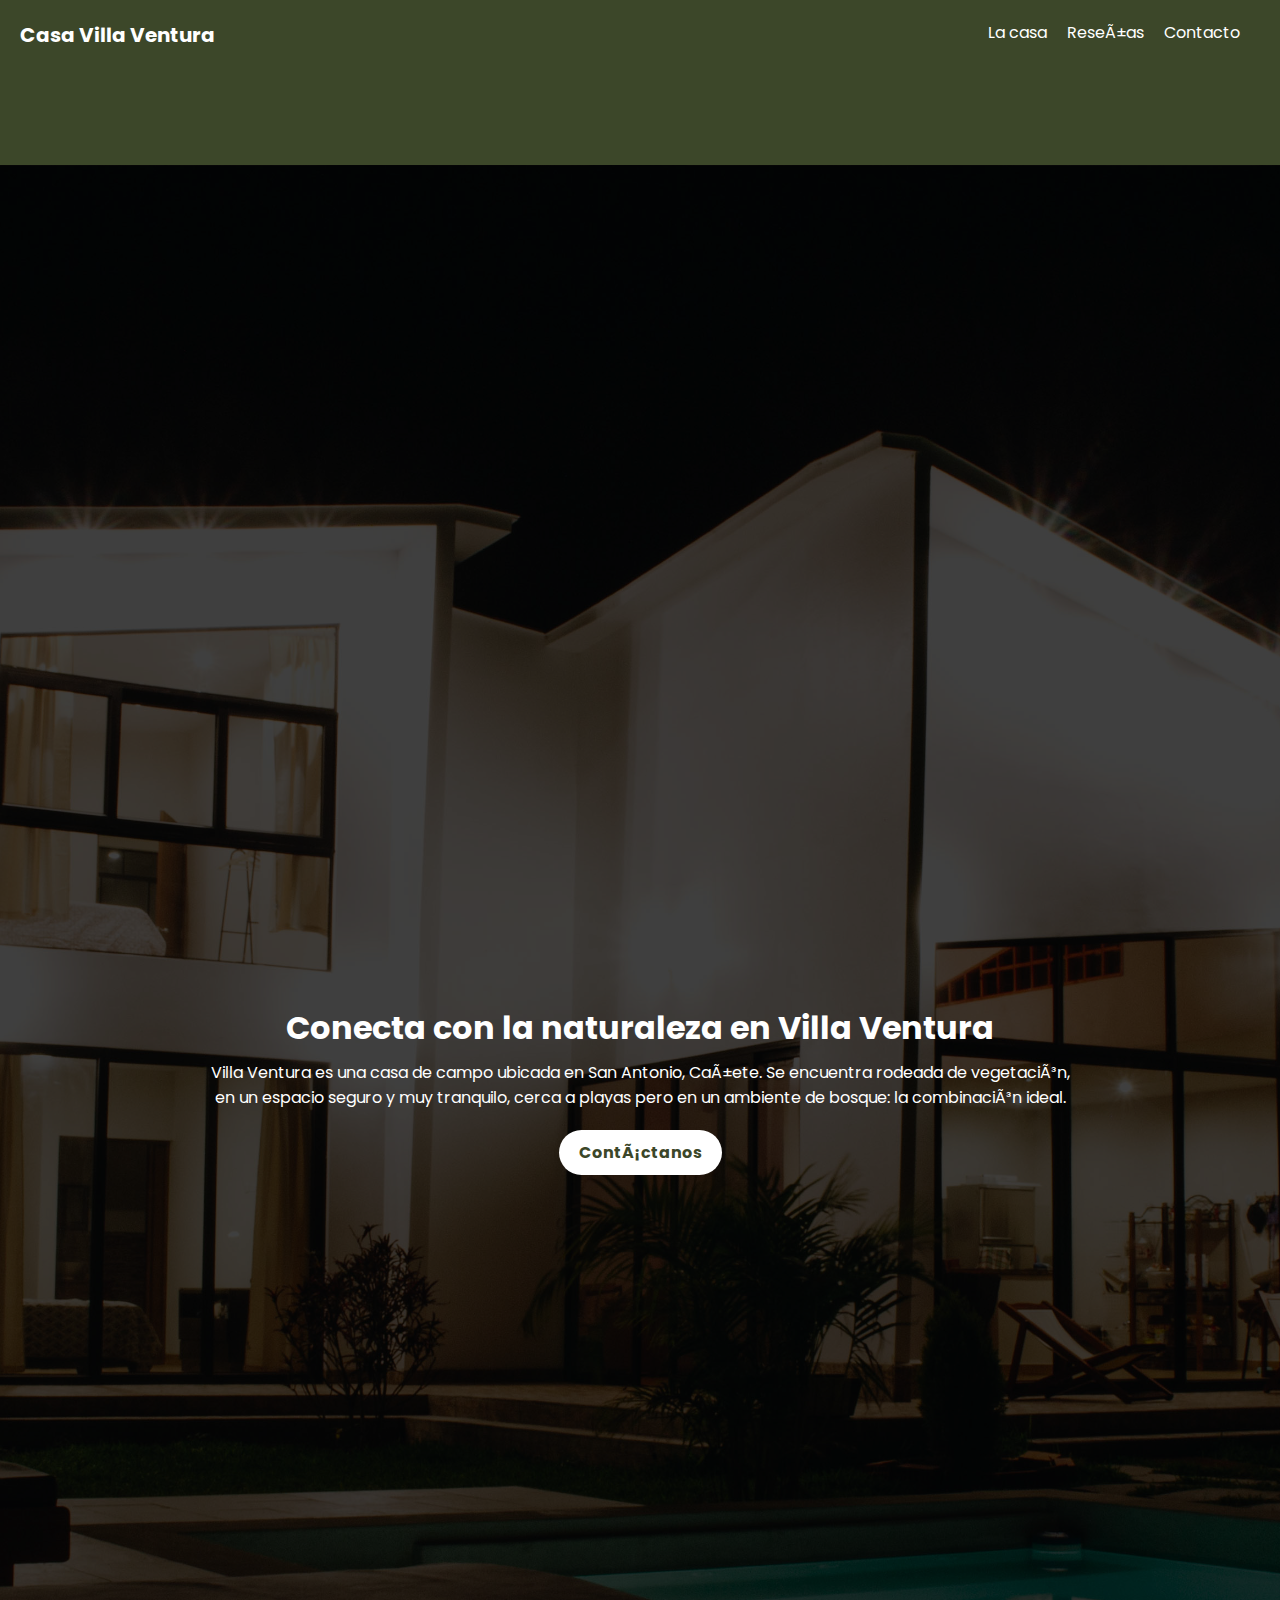
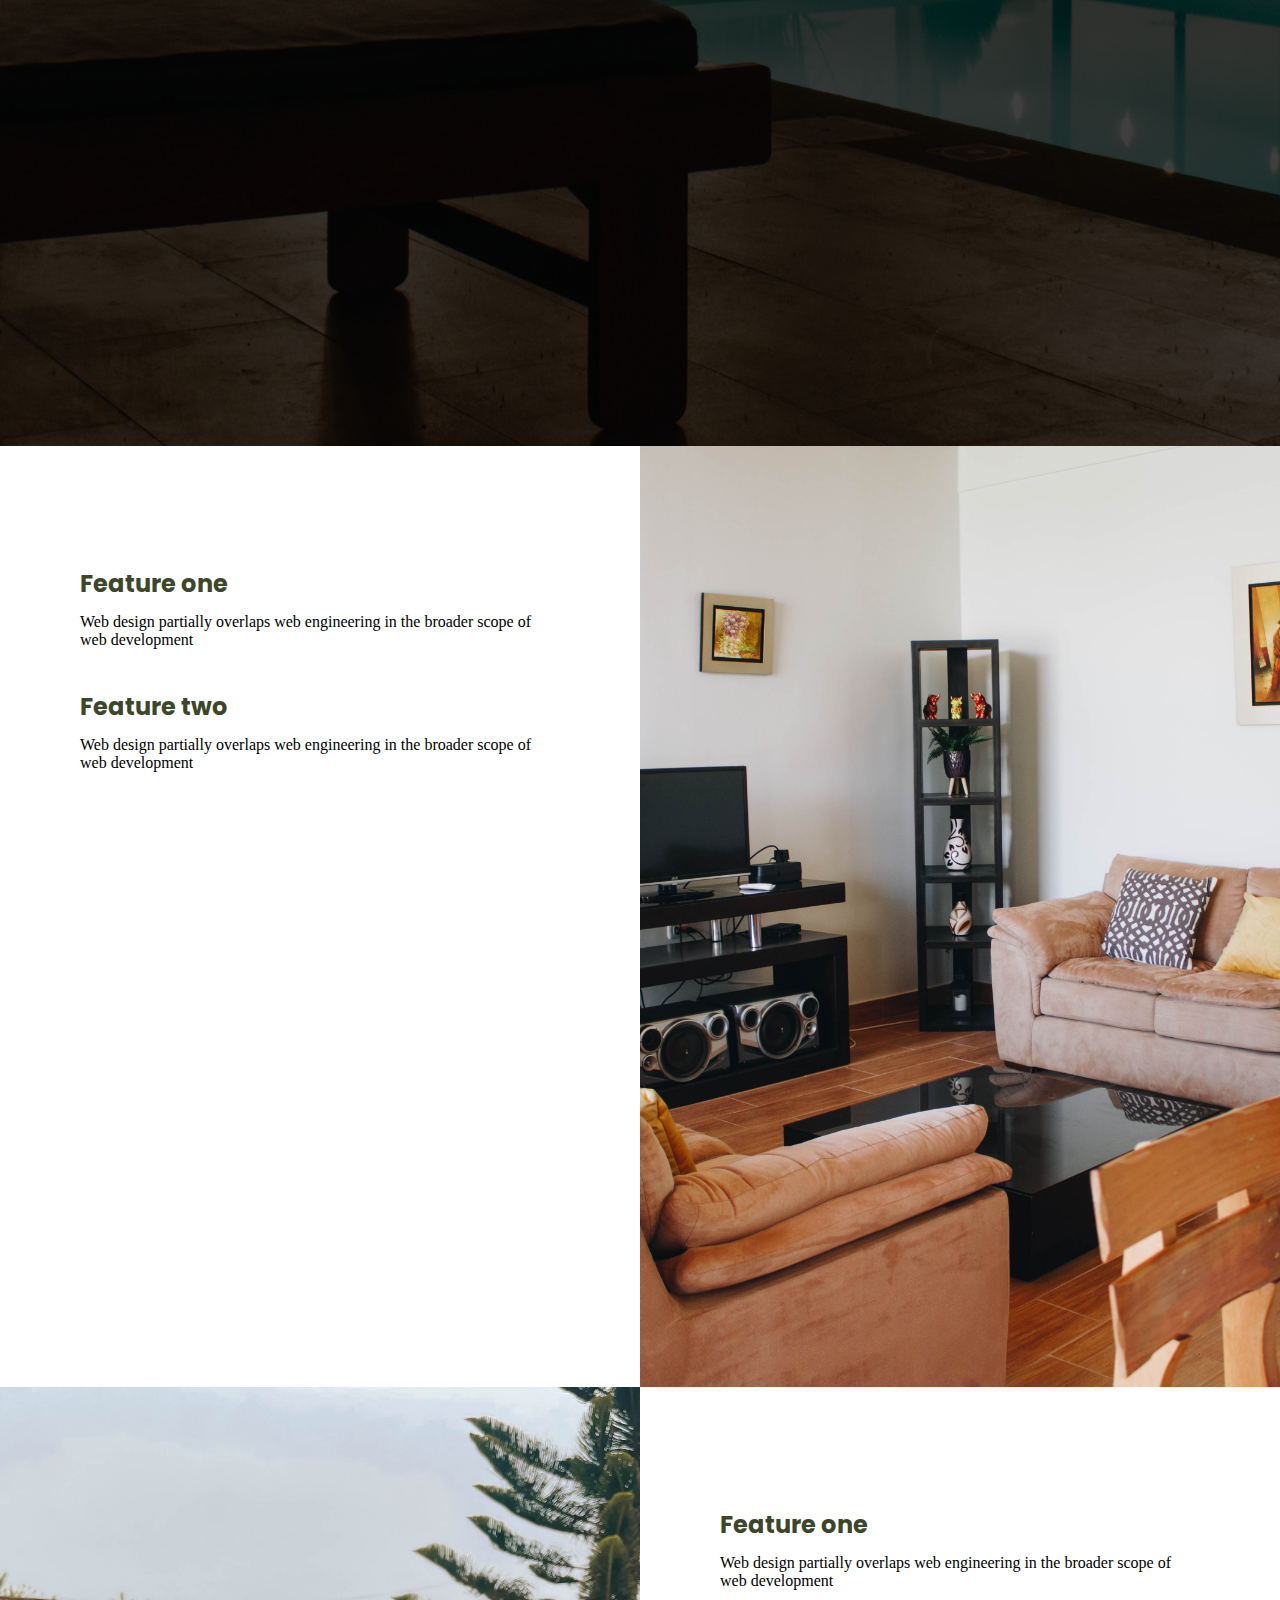
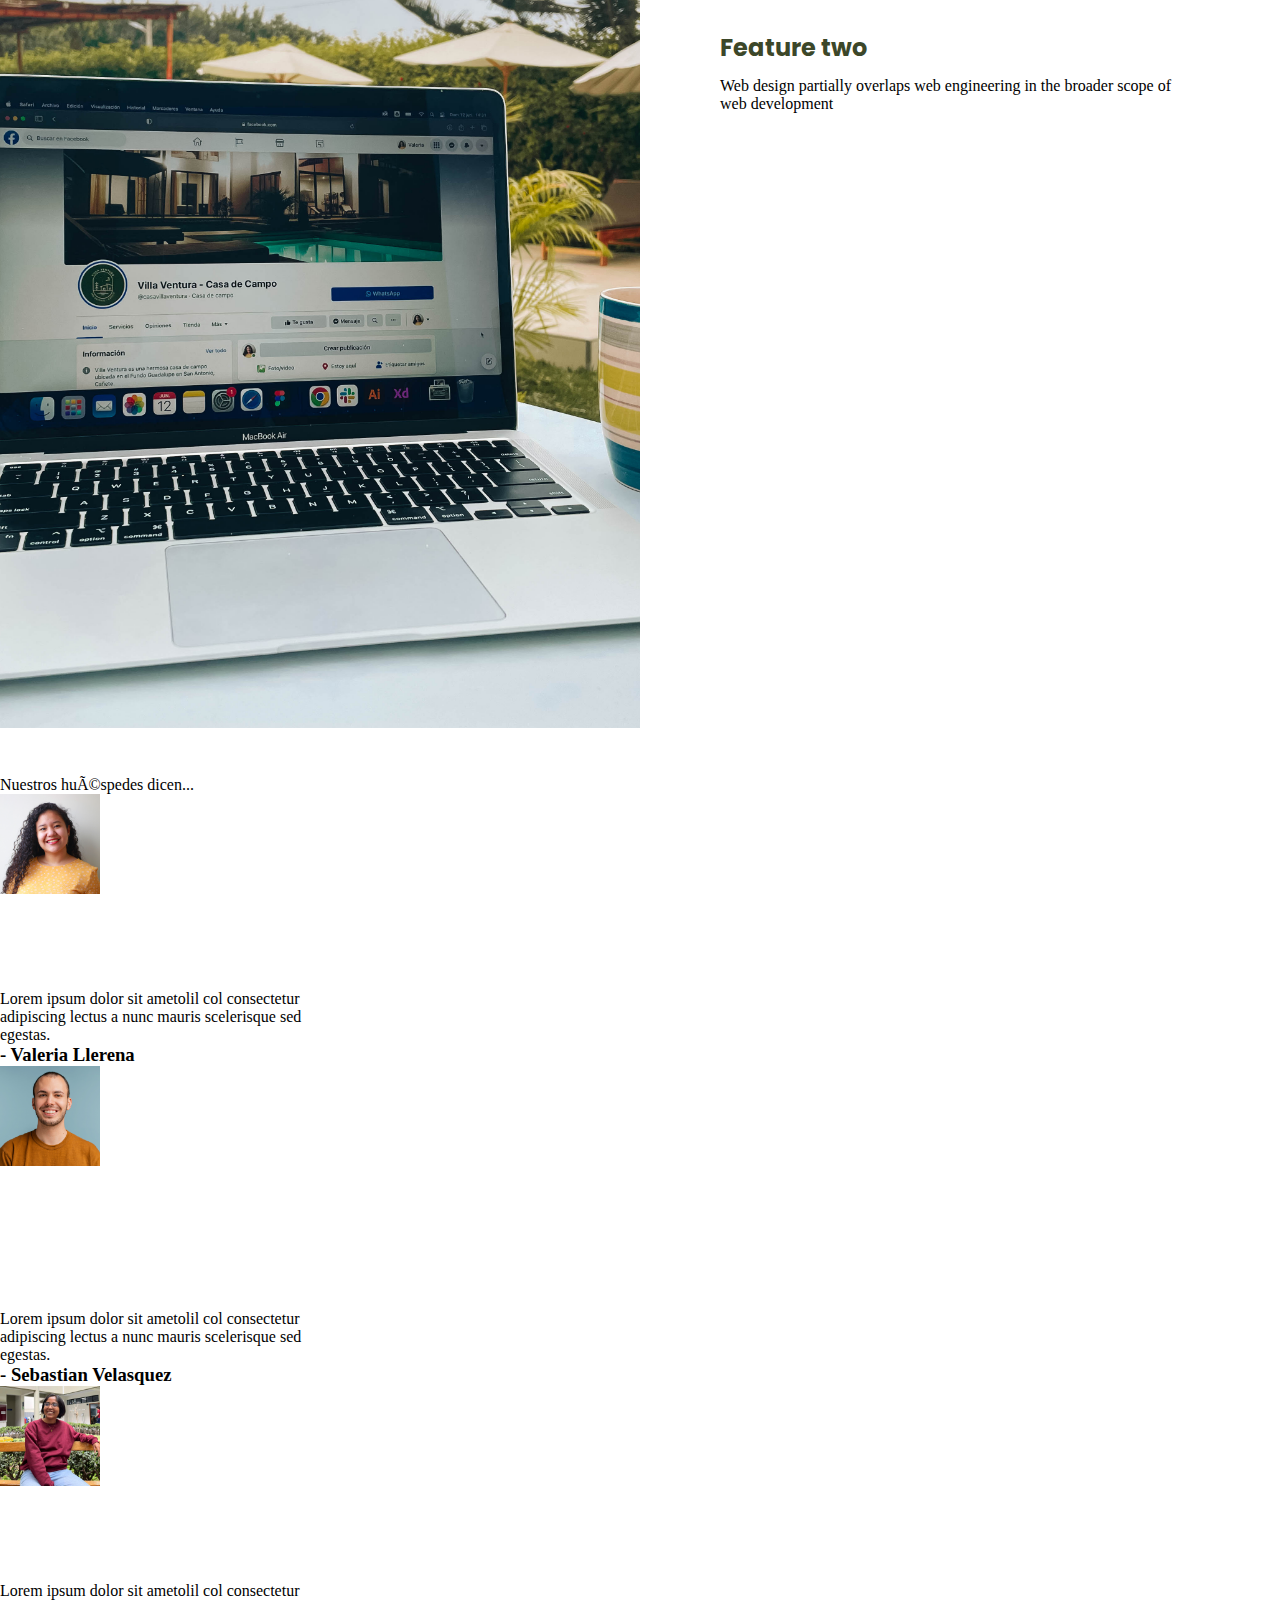
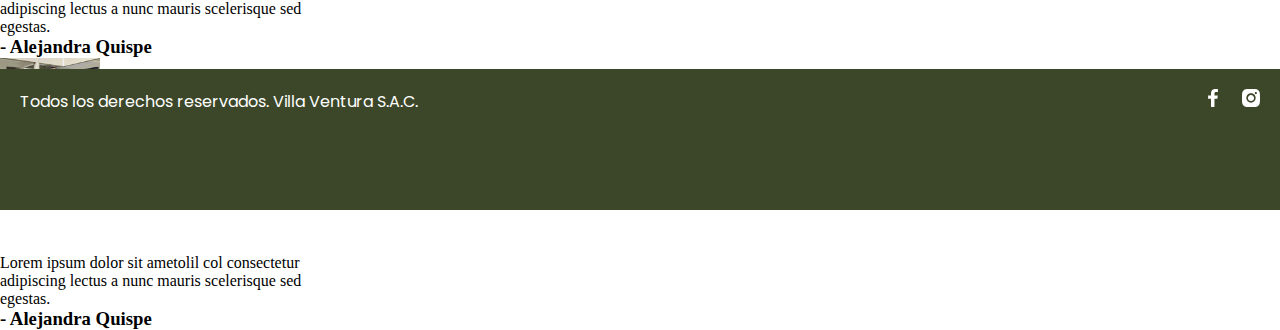
==== Entrega 2/index.html @ eec4da90 "v.0.0.1" ====
<html>
    <head>
        <link rel="icon" href="">
        <link rel="stylesheet" href="css/style.css">
        <title>Casa Villa Ventura</title>
        <meta charset=UTF-8″>
        <link rel="preconnect" href="https://fonts.googleapis.com">
    <link rel="preconnect" href="https://fonts.gstatic.com" crossorigin>
    <link href="https://fonts.googleapis.com/css2?family=Poppins:ital,wght@0,100;0,200;0,300;0,400;0,500;0,600;0,700;0,800;0,900;1,100;1,200;1,300;1,400;1,500;1,600;1,700;1,800;1,900&display=swap" rel="stylesheet">
        <meta name="viewport" content="width=device-width, initial-scale=1.0">
    </head>
    <body>
        <div class=grid-layout>
            <div class="header">
                <h1>Casa Villa Ventura</h1>
                <div>
                    <a class="indice" href="#Contacto">Contacto</a>
                    <a class="indice" href="#Reseñas">Reseñas</a>
                    <a class="indice" href="#La casa">La casa</a>
                </div>
            </div>
            <div id="La casa" class="main">
                <div class="info-title">
                    <h2>Conecta con la naturaleza en Villa Ventura</h2>
                    <p>Villa Ventura es una casa de campo ubicada en San Antonio, Cañete. Se encuentra rodeada de vegetación, en un espacio seguro y muy tranquilo, cerca a playas pero en un ambiente de bosque: la combinación ideal.</p>
                    <a href="contacto.html"><button>Contáctanos</button></a>
                </div>
            </div>
                    <div class="text-1">
                        <h3>Feature one</h3>
                        <p>Web design partially overlaps web engineering in the broader scope of web development</p>
                        <h3>Feature two</h3>
                        <p>Web design partially overlaps web engineering in the broader scope of web development</p>
                    </div>
                
                    <div class="picture-1"> 
                    </div>
                    
                    <div class="picture-2"> 
                    </div>

                    <div class="text-2">
                        <h3>Feature one</h3>
                        <p>Web design partially overlaps web engineering in the broader scope of web development</p>
                        <h3>Feature two</h3>
                        <p>Web design partially overlaps web engineering in the broader scope of web development</p>
                    </div>
                <div id="Reseñas"> 
                    <h2>Reseñas</h2>
                    <p>Nuestros huéspedes dicen... </p>
                    <div class="contenedor valeria">
                        <img height="100" src="multimedia/Foto_Val.png">
                        <h2>“Una casa asombrosa”</h2>
                        <p>Lorem ipsum dolor sit ametolil col consectetur adipiscing lectus a nunc mauris scelerisque sed egestas.</p>
                        <h3>- Valeria Llerena</h3>
                    </div>
                    <div class="contenedor Sebastian">
                        <img height="100" src="multimedia/foto_Sebastian.jpg">
                        <h2>“Una experiencia increíble”</h2>
                        <p>Lorem ipsum dolor sit ametolil col consectetur adipiscing lectus a nunc mauris scelerisque sed egestas.</p>
                        <h3>- Sebastian Velasquez</h3>
                    </div>
                    <div class="contenedor Alejandra">
                        <img height="100" src="multimedia/Foto_Alejandra.jpg">
                        <h2>“¡La mejor casa!”</h2>
                        <p>Lorem ipsum dolor sit ametolil col consectetur adipiscing lectus a nunc mauris scelerisque sed egestas.</p>
                        <h3>- Alejandra Quispe</h3>
                    </div>
                    <div class="contenedor Alvaro">
                        <img height="100" src="multimedia/Foto_Alejandra.jpg">
                        <h2>“¡La mejor casa!”</h2>
                        <p>Lorem ipsum dolor sit ametolil col consectetur adipiscing lectus a nunc mauris scelerisque sed egestas.</p>
                        <h3>- Alejandra Quispe</h3>
                    </div>
                </div> 

            <div class="footer">
                <p>Todos los derechos reservados. Villa Ventura S.A.C.</p>
                <div class="rrss">
                    <a href="https://web.facebook.com/casavillaventura"><img src="multimedia/Facebook.svg"></a>
                    <a href ="https://www.instagram.com/casavillaventura"><img src="multimedia/Instagram.svg"></a>
                </div> 
            </div>
        </div>
    </body>
</html>
---- Entrega 2/css/style.css ----
*
{
    margin: 0;
    padding: 0;
}

.grid-layout
{display: grid;
    grid-template-columns: 1fr 1fr 1fr 1fr;
    grid-template-rows: 7% 80% 40% 40% 40% 6%;
    grid-template-areas: "header header header header"
                        "main main main main"
                        "text-1 text-1 picture-1 picture-1"
                        "picture-2 picture-2 text-2 text-2"
                        "contenedor contenedor contenedor contenedor"
                        "footer footer footer footer";
                        
}

.header
{
    background-color:#3C4729;
    padding: 20;
    color: #FFFFFF;
    grid-area: header;
    font-family: "Poppins";
    position: sticky;
    top: 0;
}

h1
{
    font-family: "Poppins";
    font-size: 20;
    float: left;
    display: inline-block;
}

.indice
{   text-decoration: none;
    color: #FFFFFF;
    font-family: "Poppins";
     margin-right: 20px;
     float: right;
}

h2
{
    font-family: "Poppins";
    font-size: 32;
    color: #FFFFFF;
}

button
{   background-color: #ffffff;
    color: #3C4729;
    padding: 10 20 10 20;
    font-size: 16px;
    font-family: "Poppins";
    font-weight: bold;
    border: none;
    cursor: pointer;
    border-radius: 40px;
}

button:hover
{background-color: #e6ecdd;
}


.main
{
    height: 100%;
    background-color: rgba(0, 0, 0, 0.75);
    background-image: url("../multimedia/panoramica.jpg");
    background-size: cover;
    background-blend-mode: overlay;
    background-position: center center;
    text-align: center;
    padding: 0 200 0 200;
    grid-area: main;
    font-family: "Poppins";
    font-size: 16;
    color: #FFFFFF;
    align-items: center;
    display: grid;
    align-items: center;
    justify-content: center;
    gap: 20px;
}


.info-title h2 {
    margin-bottom: 8px;
}

.info-title p {
    margin-bottom: 20px;
}

.info-title a {
    display: inline-block;
    margin-bottom: 32px;
}

.text-1
{
    grid-area: text-1;
    padding: 80;
}

.text-1 h3
{
    font-family: "Poppins";
    font-size: 24;
    color: #3C4729;
    margin: 40 0 12 0;
}

.picture-1
{
    grid-area: picture-1;
    background-image: url("../multimedia/sala.jpg");
    background-position: center center;
    background-size: cover;
}

.text-2
{
    grid-area: text-2;
    padding: 80;
}

.text-2 h3
{
    font-family: "Poppins";
    font-size: 24;
    color: #3C4729;
    margin: 40 0 12 0;
}


.picture-2
{
    grid-area: picture-2;
    background-image: url("../multimedia/16062022-image00011.jpg");
    background-position: center center;
    background-size: cover;
}

.footer
{
    background-color:#3C4729;
    padding: 20;
    grid-area: footer;
    color: #FFFFFF;
}

.footer p
{
    float: left;
    font-family: "Poppins";
    display: inline-block;
}

.rrss
{
    float: right;
}

.footer a
{    margin-left: 20;
}
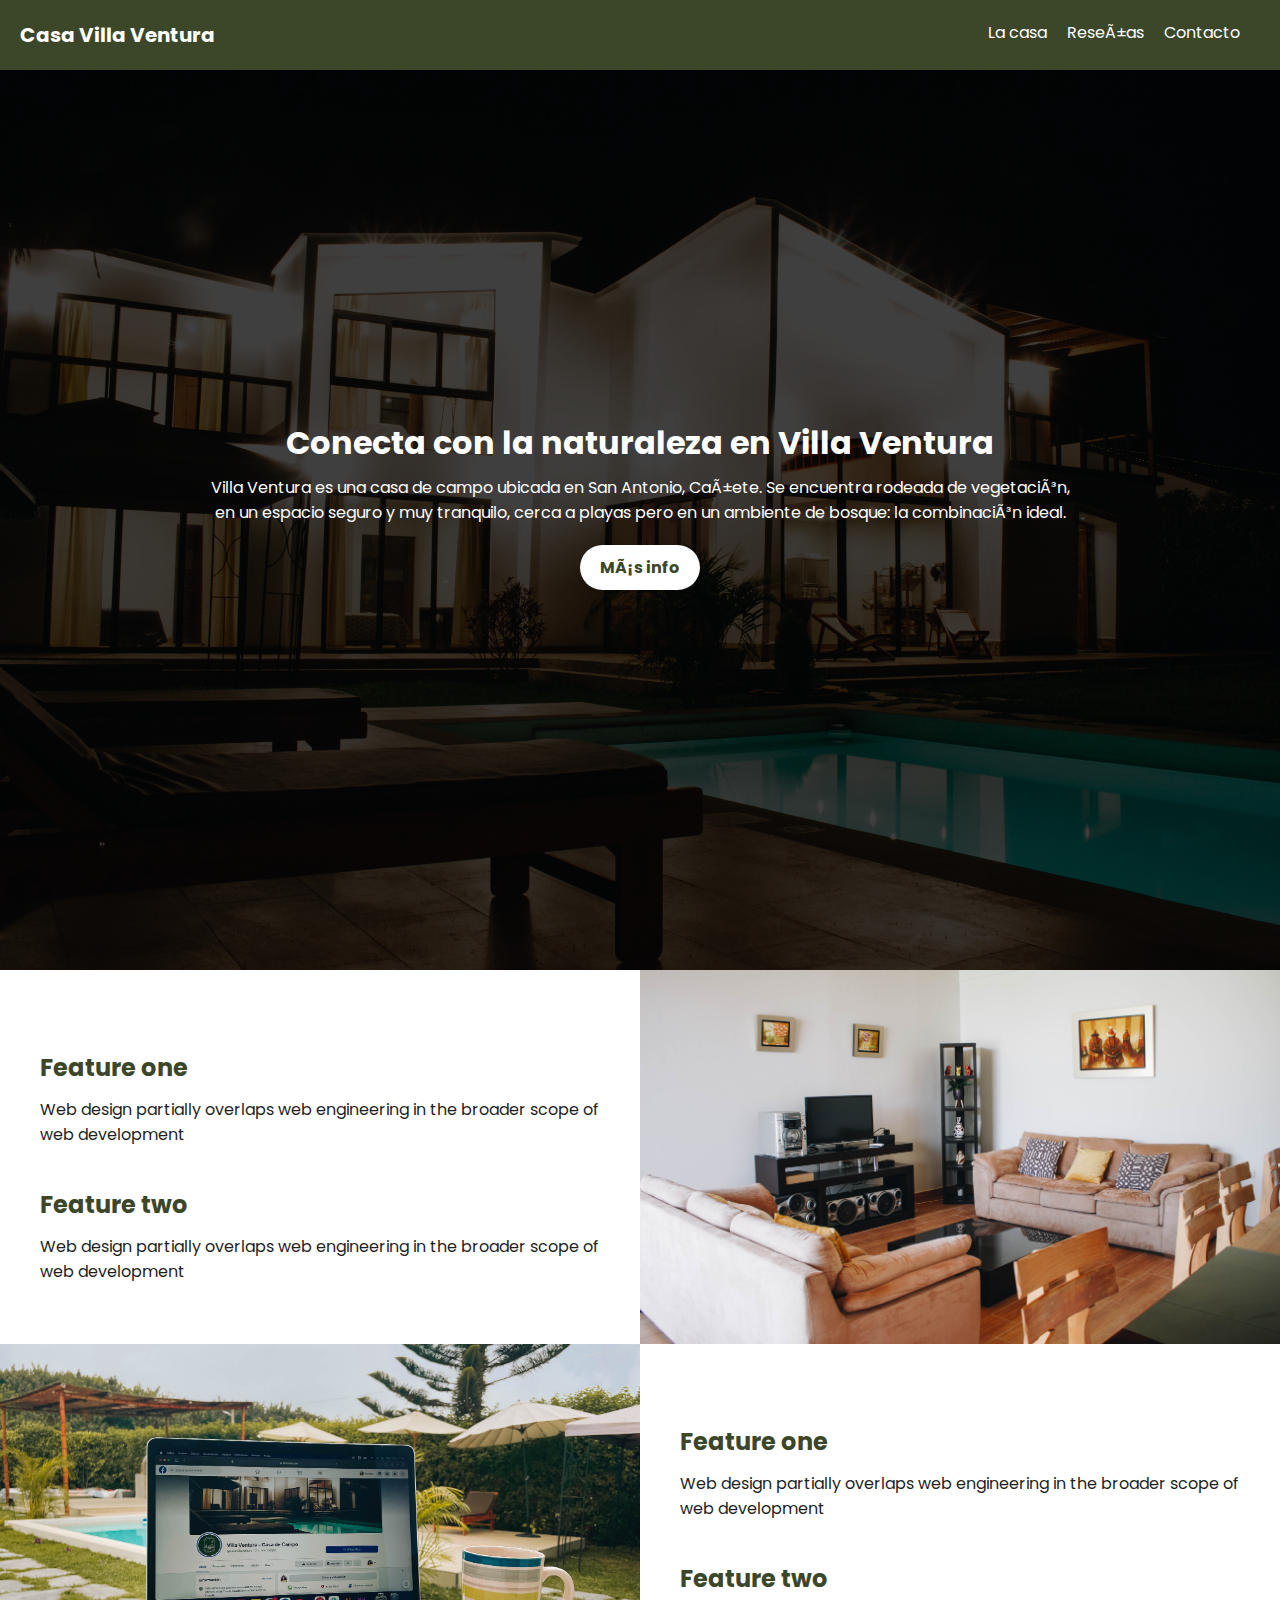
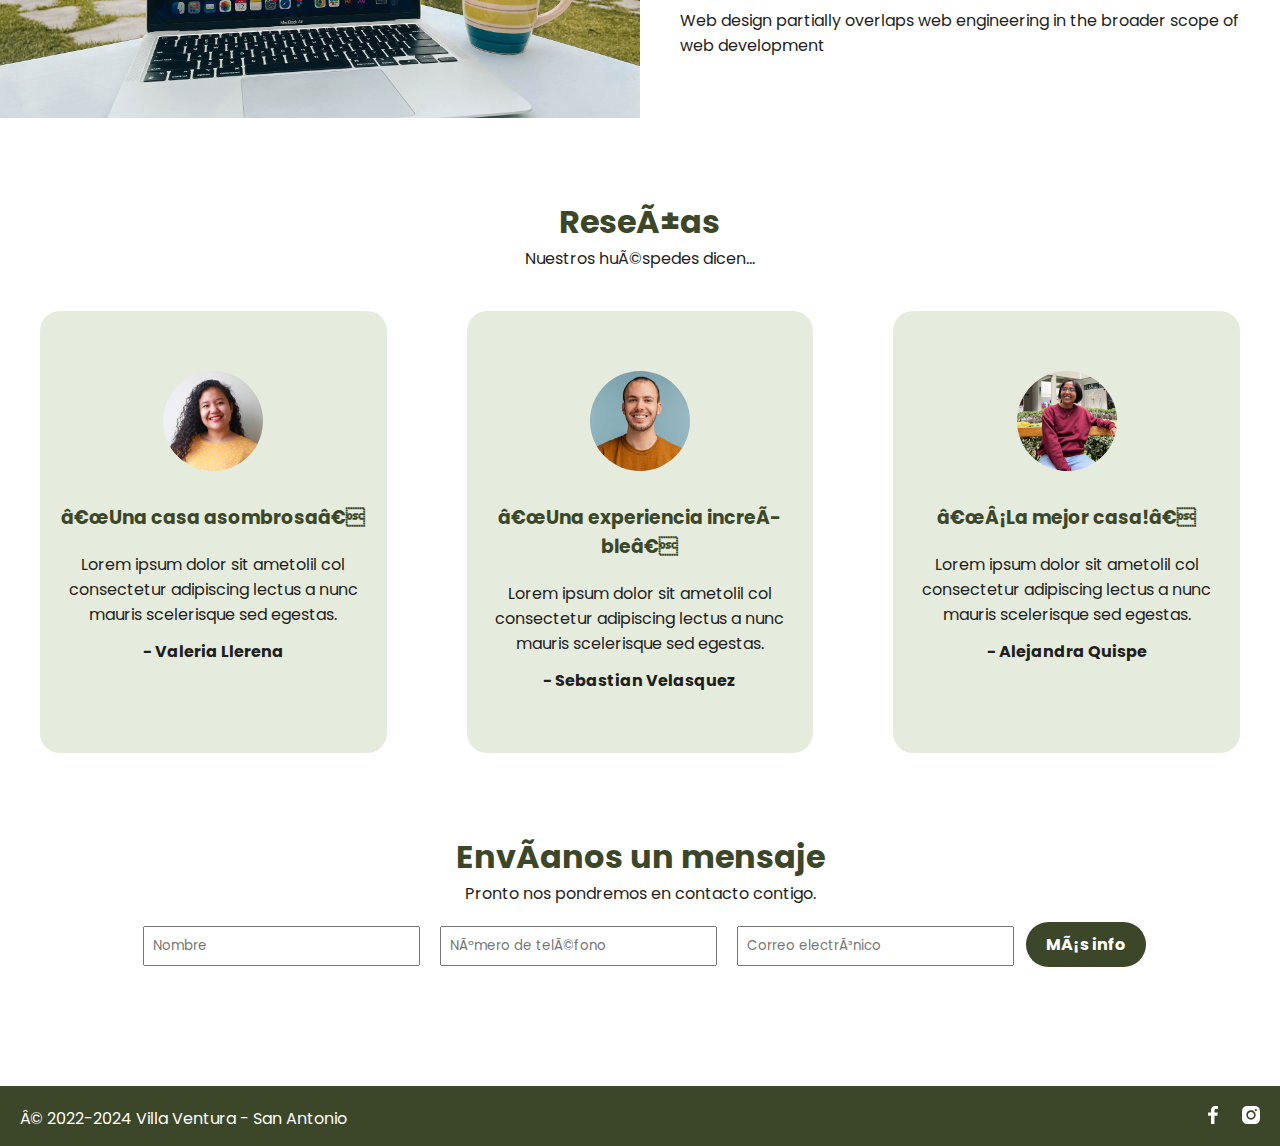
==== commit c81f14c8: "v.0.0.3" ====
--- a/Entrega 2/index.html
+++ b/Entrega 2/index.html
@@ -11,21 +11,21 @@
     </head>
     <body>
         <div class=grid-layout>
-            <div class="header">
+            <header>
                 <h1>Casa Villa Ventura</h1>
                 <div>
                     <a class="indice" href="#Contacto">Contacto</a>
                     <a class="indice" href="#Reseñas">Reseñas</a>
                     <a class="indice" href="#La casa">La casa</a>
                 </div>
-            </div>
-            <div id="La casa" class="main">
+            </header>
+            <main id="La casa">
                 <div class="info-title">
                     <h2>Conecta con la naturaleza en Villa Ventura</h2>
                     <p>Villa Ventura es una casa de campo ubicada en San Antonio, Cañete. Se encuentra rodeada de vegetación, en un espacio seguro y muy tranquilo, cerca a playas pero en un ambiente de bosque: la combinación ideal.</p>
-                    <a href="contacto.html"><button>Contáctanos</button></a>
+                    <a href="#Contacto"><button>Más info</button></a>
                 </div>
-            </div>
+            </main>
                     <div class="text-1">
                         <h3>Feature one</h3>
                         <p>Web design partially overlaps web engineering in the broader scope of web development</p>
@@ -45,42 +45,51 @@
                         <h3>Feature two</h3>
                         <p>Web design partially overlaps web engineering in the broader scope of web development</p>
                     </div>
-                <div id="Reseñas"> 
-                    <h2>Reseñas</h2>
-                    <p>Nuestros huéspedes dicen... </p>
-                    <div class="contenedor valeria">
-                        <img height="100" src="multimedia/Foto_Val.png">
-                        <h2>“Una casa asombrosa”</h2>
+                <section id="Reseñas" class="resenas"> 
+                    <div class="resenat">    
+                        <h2>Reseñas</h2>
+                        <p>Nuestros huéspedes dicen... </p>
+                    </div>
+                    <div class="contenedor c1">
+                        <img height="100" src="multimedia/testimonio-1.png">
+                        <h3>“Una casa asombrosa”</h3>
                         <p>Lorem ipsum dolor sit ametolil col consectetur adipiscing lectus a nunc mauris scelerisque sed egestas.</p>
-                        <h3>- Valeria Llerena</h3>
+                        <h4>- Valeria Llerena</h4>
                     </div>
-                    <div class="contenedor Sebastian">
-                        <img height="100" src="multimedia/foto_Sebastian.jpg">
-                        <h2>“Una experiencia increíble”</h2>
+                    <div class="contenedor c2">
+                        <img height="100" src="multimedia/testimonio-2.jpg">
+                        <h3>“Una experiencia increíble”</h3>
                         <p>Lorem ipsum dolor sit ametolil col consectetur adipiscing lectus a nunc mauris scelerisque sed egestas.</p>
-                        <h3>- Sebastian Velasquez</h3>
+                        <h4>- Sebastian Velasquez</h4>
                     </div>
-                    <div class="contenedor Alejandra">
-                        <img height="100" src="multimedia/Foto_Alejandra.jpg">
-                        <h2>“¡La mejor casa!”</h2>
+                    <div class="contenedor c3">
+                        <img height="100" src="multimedia/testimonio-3.jpg">
+                        <h3>“¡La mejor casa!”</h3>
                         <p>Lorem ipsum dolor sit ametolil col consectetur adipiscing lectus a nunc mauris scelerisque sed egestas.</p>
-                        <h3>- Alejandra Quispe</h3>
+                        <h4>- Alejandra Quispe</h4>
                     </div>
-                    <div class="contenedor Alvaro">
-                        <img height="100" src="multimedia/Foto_Alejandra.jpg">
-                        <h2>“¡La mejor casa!”</h2>
-                        <p>Lorem ipsum dolor sit ametolil col consectetur adipiscing lectus a nunc mauris scelerisque sed egestas.</p>
-                        <h3>- Alejandra Quispe</h3>
+                </section>
                     </div>
                 </div> 
+                <section class="contacto" id="Contacto">
+                    <h2>Envíanos un mensaje</h2>
+                    <p>Pronto nos pondremos en contacto contigo. </p>
+                    <form>
+                        <input type="text" placeholder="Nombre">
+                        <input type="number" placeholder="Número de teléfono">
+                        <input type="email" placeholder="Correo electrónico">
+                        <button>Más info</button></a>
+                    </form>
+                </section>
 
-            <div class="footer">
-                <p>Todos los derechos reservados. Villa Ventura S.A.C.</p>
+            <footer>
+                <p> © 2022-2024 Villa Ventura - San Antonio</p>
                 <div class="rrss">
                     <a href="https://web.facebook.com/casavillaventura"><img src="multimedia/Facebook.svg"></a>
                     <a href ="https://www.instagram.com/casavillaventura"><img src="multimedia/Instagram.svg"></a>
                 </div> 
-            </div>
+            </footer>
+
         </div>
     </body>
 </html>--- a/Entrega 2/css/style.css
+++ b/Entrega 2/css/style.css
@@ -5,20 +5,22 @@
     padding: 0;
 }
 
+
 .grid-layout
 {display: grid;
-    grid-template-columns: 1fr 1fr 1fr 1fr;
-    grid-template-rows: 7% 80% 40% 40% 40% 6%;
-    grid-template-areas: "header header header header"
-                        "main main main main"
-                        "text-1 text-1 picture-1 picture-1"
-                        "picture-2 picture-2 text-2 text-2"
-                        "contenedor contenedor contenedor contenedor"
-                        "footer footer footer footer";
+    grid-template-columns: 1fr 1fr;
+    grid-template-rows: auto 100vh auto auto auto auto auto;
+    grid-template-areas: "header header"
+                        "main main"
+                        "text-1 picture-1"
+                        "picture-2 text-2"
+                        "resenas resenas"
+                        "contacto contacto"
+                        "footer footer";
                         
 }
 
-.header
+header
 {
     background-color:#3C4729;
     padding: 20;
@@ -29,12 +31,23 @@
     top: 0;
 }
 
+header a:hover
+{
+    text-decoration: underline;
+}
+
 h1
 {
     font-family: "Poppins";
     font-size: 20;
     float: left;
     display: inline-block;
+}
+
+p
+{
+    font-family: "Poppins";
+    color: #1f1f1f;
 }
 
 .indice
@@ -69,7 +82,7 @@
 }
 
 
-.main
+main
 {
     height: 100%;
     background-color: rgba(0, 0, 0, 0.75);
@@ -97,6 +110,7 @@
 
 .info-title p {
     margin-bottom: 20px;
+    color: #FFFFFF;
 }
 
 .info-title a {
@@ -107,7 +121,7 @@
 .text-1
 {
     grid-area: text-1;
-    padding: 80;
+    padding: 40 40 60 40;
 }
 
 .text-1 h3
@@ -129,7 +143,7 @@
 .text-2
 {
     grid-area: text-2;
-    padding: 80;
+    padding: 40 40 60 40;
 }
 
 .text-2 h3
@@ -144,24 +158,136 @@
 .picture-2
 {
     grid-area: picture-2;
-    background-image: url("../multimedia/16062022-image00011.jpg");
+    background-image: url("../multimedia/home-office.jpg");
     background-position: center center;
     background-size: cover;
 }
 
-.footer
+.resenas
+{
+    grid-area: resenas;
+    font-family: "Poppins";
+    color: #3C4729;
+    text-align: center;
+    display: grid;
+    grid-template-columns: 1fr 1fr 1fr;
+    grid-template-rows: auto auto;
+    grid-template-areas: 
+    "resenat resenat resenat"
+    "c1 c2 c3"
+}
+
+.resenas p
+{
+    color: #1f1f1f;
+}
+
+.resenas h2
+{
+    color:#3C4729;
+    display: inline-block;
+}
+
+.contenedor
+{
+    background-color: #e6ecdd;
+    margin: 40 40 40 40;
+    padding: 60 20 60 20;
+    font-family: "Poppins";
+    border-radius: 20px;
+    text-align: center;
+}
+
+.resenat
+{
+    text-align: center;
+    margin-top: 80;
+    grid-column: span 3;
+}
+
+.contenedor img
+{
+    border-radius: 200px;
+}
+
+.contenedor h3
+{
+    color:#3C4729;
+    margin-top: 32;
+    margin-bottom: 20;
+}
+
+.contenedor h4
+{
+    color: #1f1f1f;
+    margin-top: 12;
+}
+
+.contenedor.c1
+{
+    grid-area: c1;
+}
+
+.contenedor.c2
+{
+    grid-area: c2;
+}
+
+.contenedor.c3
+{
+    grid-area: c3;
+}
+
+.contenedor.c4
+{
+    grid-area: c4;
+}
+
+.contacto
+{
+    grid-area: contacto;
+    text-align: center;
+    margin: 40 40 80 40;
+}
+
+.contacto h2
+{
+    color: #3C4729;
+}
+
+.contacto button
+{
+    color: #ffffff;
+    background-color: #3C4729;
+}
+
+.contacto button:hover
+{
+    color: #ffffff;
+    background-color: #242d16;
+}
+
+.contacto input
+{
+    font-family: "Poppins";
+    padding: 8;
+    margin: 20 8 40 8;
+}
+
+footer
 {
     background-color:#3C4729;
-    padding: 20;
+    padding: 20 20 40 20;
     grid-area: footer;
     color: #FFFFFF;
 }
 
-.footer p
+footer p
 {
     float: left;
     font-family: "Poppins";
     display: inline-block;
+    color: #ffffff;
 }
 
 .rrss
@@ -169,6 +295,219 @@
     float: right;
 }
 
-.footer a
+footer a
 {    margin-left: 20;
+}
+
+@media (min-width:0px) and (max-width:768px)
+
+{.grid-layout
+    {display: grid;
+        grid-template-columns: 1fr;
+        grid-template-rows: auto 100vh auto 400px auto 400px auto auto auto;
+        grid-template-areas: "header"
+                            "main"
+                            "text-1"
+                            "picture-1"
+                            "text-2"
+                            "picture-2"
+                            "resenas"
+                            "contacto"
+                            "footer";
+                            
+    }
+
+
+    header
+    {
+        padding: 20;
+    }
+
+h1
+{
+    font-size: 16;
+}
+
+.indice
+{  display: none;
+}
+
+
+
+h2
+{
+   font-size: 28;
+}
+
+button
+{   padding: 8 16 8 16;
+    font-size: 12px;
+}
+
+main
+{
+    text-align: center;
+    padding: 0 40 0 40;
+    font-size: 14;
+}
+
+
+.text-1
+{
+    padding: 20 20 80 20;
+    text-align: center;
+}
+
+.text-1 h3
+{
+    font-size: 20;
+    margin: 20 0 12 0;
+}
+
+
+.text-2
+{
+    padding: 20 20 80 20;
+    text-align: center;
+}
+
+.text-2 h3
+{
+    font-size: 20;
+    margin: 40 0 12 0;
+}
+
+.resenas
+{
+    grid-area: resenas;
+    font-family: "Poppins";
+    color: #3C4729;
+    text-align: center;
+    display: grid;
+    grid-template-columns: 1fr;
+    grid-template-rows: auto auto auto auto;
+    grid-template-areas: 
+    "resenat"
+    "c1"
+    "c2"
+    "c3"
+}
+
+.contenedor
+{
+    margin: 40;
+    padding: 40 12 40 12;
+    border-radius: 20px;
+}
+
+.contacto
+{
+    grid-area: contacto;
+    text-align: center;
+    align-self: center;
+    margin: 40 40 80 40;
+}
+
+
+.contacto input
+{
+    display: block;
+    margin: 20 auto;
+}
+
+footer
+{
+    padding: 12 12 40 12;
+}
+
+footer p
+{
+    font-size: 12;
+}
+
+}
+
+
+@media (min-width:769px) and (max-width:1024px)
+
+{.grid-layout
+    {display: grid;
+        grid-template-columns: 1fr;
+        grid-template-rows: auto 100vh auto 400px auto 400px auto auto auto;
+        grid-template-areas: "header"
+                            "main"
+                            "text-1"
+                            "picture-1"
+                            "text-2"
+                            "picture-2"
+                            "resenas"
+                            "contacto"
+                            "footer";
+                            
+    }
+
+
+
+
+main
+{
+    text-align: center;
+    padding: 0 60 0 60;
+    font-size: 14;
+}
+
+
+.text-1
+{
+    padding: 20 20 60 20;
+    text-align: center;
+}
+
+.text-1 h3
+{
+    font-size: 20;
+    margin: 20 0 12 0;
+}
+
+
+.text-2
+{
+    padding: 20 20 60 20;
+    text-align: center;
+}
+
+.text-2 h3
+{
+    font-size: 20;
+    margin: 40 0 12 0;
+}
+
+.resenas
+{
+    grid-area: resenas;
+    font-family: "Poppins";
+    color: #3C4729;
+    text-align: center;
+    display: grid;
+    grid-template-columns: 1fr 1fr;
+    grid-template-rows: auto auto auto;
+    grid-template-areas: 
+    "resenat resenat"
+    "c1 c2"
+    "c3 c3"
+}
+
+.contenedor
+{
+    margin: 20;
+    padding: 60 40 60 40;
+    border-radius: 20px;
+}
+
+
+.contenedor.c3
+{
+    margin: 20 180 40 180;
+}
+
 }